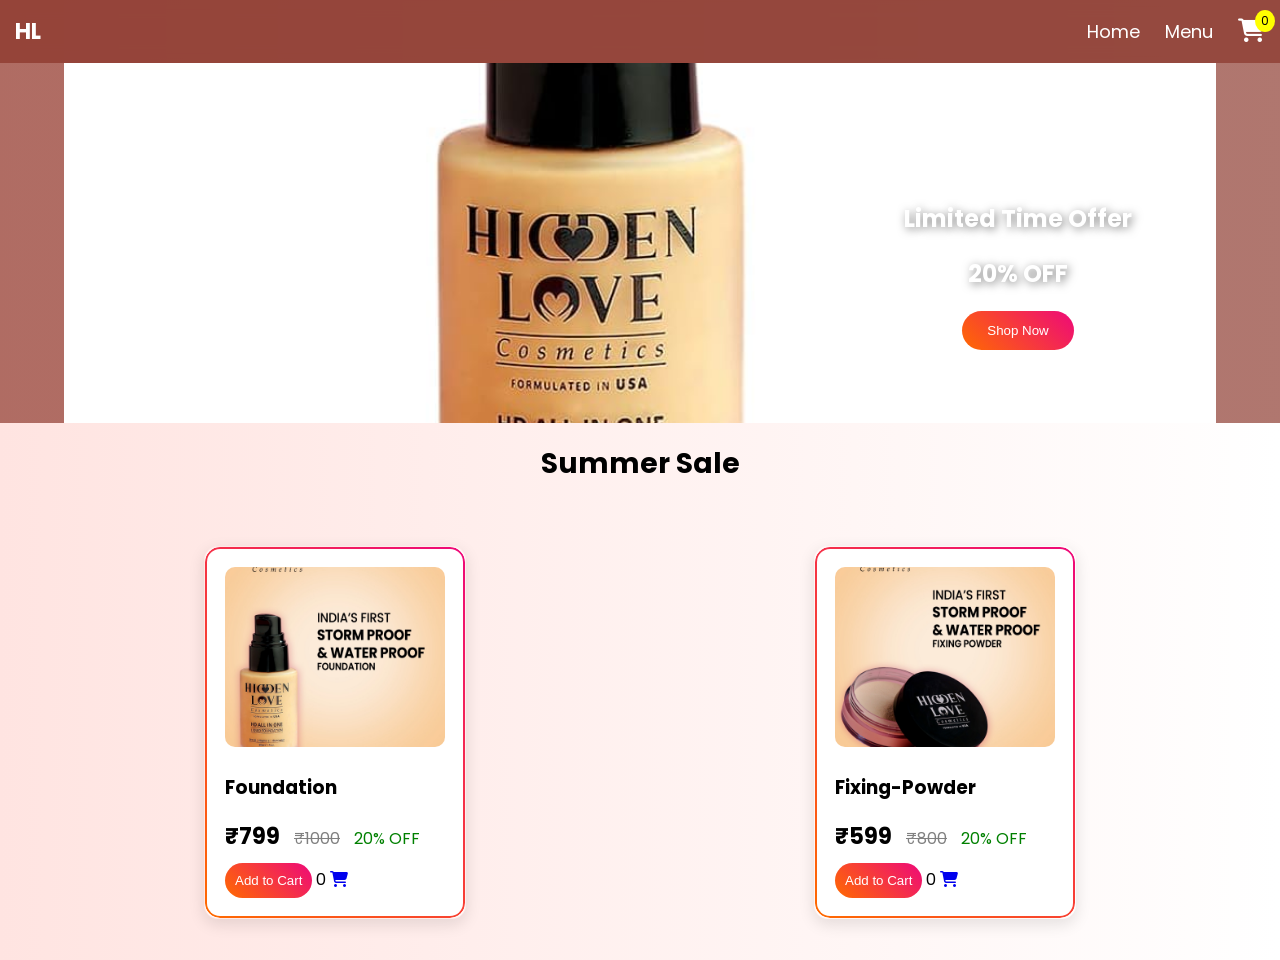
==== index.html @ dcf5c952 "Update index.html" ====
<!DOCTYPE html>
<html>

<head>
    <title>Hidden Love</title>
    <link rel="stylesheet" href="style.css">
    <link rel="stylesheet" href="https://cdnjs.cloudflare.com/ajax/libs/font-awesome/6.5.0/css/all.min.css">
    <link href="https://fonts.googleapis.com/css2?family=Poppins&display=swap" rel="stylesheet">
</head>

<body>

    <!-- Navbar -->

    <header>

        <div class="logo">HL</div>

       <nav>
    <a href="#">Home</a>

    <a href="menu.html">Menu</a>

    <a href="cart.html" class="cart-icon">
        <i class="fa-solid fa-cart-shopping"></i>
        <span id="cart-count">0</span>
    </a>
</nav>



    </header>

    

    <!-- Banner -->

    <section class="banner">

        <div class="slider">

            <img class="slide" src="banner1.jpg">
            <img class="slide" src="banner2.jpg">

        </div>

        <div class="banner-text">

            <h2>Limited Time Offer</h2>

            <h1>20% OFF</h1>

         <button onclick="window.location.href='menu.html'">
                Shop Now
            </button>


        </div>

    </section>


    <!-- Summer Sale -->



    <h2 class="title">Summer Sale</h2>

    <section class="products">

       <div class="card">

    <img src="foundation.jpg" alt="foundation"
         onclick="goToProduct('Foundation', 799, 'foundation.jpg')"
         style="cursor:pointer;">

    <h3 onclick="goToProduct('Foundation', 799, 'foundation.jpg')"
        style="cursor:pointer;">
        Foundation
    </h3>

    <div class="price">
        <span class="new">₹799</span>
        <span class="old">₹1000</span>
        <span class="off">20% OFF</span>
    </div>

    <button onclick="addToCart('Foundation', 799, 'foundation.jpg')">
        Add to Cart
    </button>

    <span id="qty-foundation">0</span>
           <a href="cart.html" class="cart-icon"> <i class="fa-solid fa-cart-shopping"></i> </a>

</div>

        <div class="card">

    <img src="fixing-Powder.jpg" alt="fixing powder"
         onclick="goToProduct('Fixing powder', 599, 'fixing-Powder.jpg')"
         style="cursor:pointer;">

    <h3 onclick="goToProduct('Fixing powder', 599, 'fixing-Powder.jpg')"
        style="cursor:pointer;">
        Fixing-Powder
    </h3>

    <div class="price">
        <span class="new">₹599</span>
        <span class="old">₹800</span>
        <span class="off">20% OFF</span>
    </div>

    <button onclick="addToCart('Fixing powder', 599, 'fixing-Powder.jpg')">
        Add to Cart
    </button>

    <span id="qty-fixingpowder">0</span>
            <a href="cart.html" class="cart-icon"> <i class="fa-solid fa-cart-shopping"></i> </a>

            

</div>
    </section>

    <script src="script.js"></script>

</body>

</html>
---- style.css ----
body {
    margin: 0;
    font-family: 'Poppins', sans-serif;
    background: linear-gradient(to right, #ffe4e1, #fff);
}

/* Navbar */

header {
    display: flex;
    justify-content: space-between;
    align-items: center;
    padding: 15px;
    background: rgba(123, 28, 15, 0.8);
    color: white;
    backdrop-filter: blur(10px);
    position: sticky;
    top: 0;
    z-index: 1000;
}

* {
    transition: all 0.3s ease;
}

.logo {
    font-size: 22px;
    font-weight: bold;
    cursor: pointer;
    text-decoration: none;
    color: white;
}

.logo:hover {
    color: yellow;
}

nav a {
    margin: 0;
    color: white;
    text-decoration: none;
    
}


nav {
    display: flex;
    gap: 25px;
    align-items: center;
}

nav i {
    font-size: 22px;
}

nav a i {
    font-size: 24px;
    display: inline-block;
}

nav a i {
    color: white;
}

/* Banner */

.banner {
    position: relative;

}

.banner {
    width: 100%;
    height: 40vh;
    overflow: hidden;
    background:
        linear-gradient(rgba(123, 28, 15, 0.6), rgba(123, 28, 15, 0.6)),
        url("banner.jpg");

    background-size: cover;
    background-position: center;
    display: flex;
    justify-content: center;
    align-items: center;
}

.banner-text {
    position: absolute;
    top: 30%;
    right: 10%;
    color: white;
    text-align: center;
}
.banner-text {
    backdrop-filter: blur(5px);
    padding: 10px 20px;
    border-radius: 10px;
}
.card:hover {
    box-shadow: 0 15px 30px rgba(238, 9, 121, 0.3);
}
.card button:active {
    transform: scale(0.95);
}


.banner-text button {
    background: linear-gradient(45deg, #ff6a00, #ee0979);
    color: white;
    padding: 12px 25px;
    border: none;
    border-radius: 25px;
    cursor: pointer;
}

.banner-text button:hover {
    transform: scale(1.1);
}


.slider {
    width: 90%;
    height: 100%;
    position: relative;
}

img {
    max-width: 100%;
}

.slide {
    display: none;
    width: 100%;
    height: 100%;
    object-fit: cover;
    transition: opacity 0.5s;
}


/* Title */

.title {
    text-align: center;
    margin: 20px;

}

/* Products */

.products {
    display: grid;
    grid-template-columns: repeat(auto-fit, minmax(220px, 1fr));
    gap: 20px;
    padding: 40px;
}

.title {
    font-size: 28px;
    font-weight: bold;
}

.card {
    background: white;
    padding: 20px;
    border-radius: 15px;
    width: 100%;
    max-width: 220px;
    margin: auto;
    box-shadow: 0 5px 15px rgba(0, 0, 0, 0.1);
    cursor: pointer;
    border: 2px solid transparent;
    background-clip: padding-box;
    position: relative;
}

.card img {
    width: 100%;
    height: 180px;
    object-fit: cover;
}

.card:hover {
    transform: translateY(-10px) scale(1.03);
    box-shadow: 0 15px 25px rgba(0, 0, 0, 0.2);
}


.price {
    margin: 10px 0;
}


.price .new {
    font-size: 22px;
    font-weight: bold;
}

.price .old {
    text-decoration: line-through;
    color: gray;
    margin-left: 10px;
}

.price .off {
    color: green;
    margin-left: 10px;
}

.card button {
    background: linear-gradient(45deg, #ff6a00, #ee0979);
    color: white;
    border: none;
    padding: 10px;
    border-radius: 20px;
    cursor: pointer;
}

.card button:hover {
    opacity: 0.8;
}

.card button {
    position: relative;
    overflow: hidden;
}

.card button::after {
    content: "";
    position: absolute;
    width: 100px;
    height: 100px;
    background: rgba(255, 255, 255, 0.5);
    top: 50%;
    left: 50%;
    transform: translate(-50%, -50%) scale(0);
    border-radius: 50%;
    opacity: 0;
}

.card button:active::after {
    transform: translate(-50%, -50%) scale(2);
    opacity: 1;
    transition: 0.4s;
}

.cart-icon {
    position: relative;
}

#cart-count {
    position: absolute;
    top: -8px;
    right: -10px;
    background: yellow;
    color: black;
    border-radius: 50%;
    padding: 2px 6px;
    font-size: 12px;
}

.cart-btn {
    background: linear-gradient(45deg, #ff6a00, #ee0979);
    color: white;
    border: none;
    padding: 10px;
    border-radius: 8px;
    cursor: pointer;
    transition: 0.3s;
}

.cart-btn:hover {
    transform: scale(1.05);
    opacity: 0.9;
}

.card img {
    border-radius: 10px;
    transition: 0.3s;
}

.card:hover img {
    transform: scale(1.05);
}

nav a:hover {
    color: yellow;
}

nav a.active {
    color: yellow;
}

.card:hover h3 {
    color: #ee0979;
}



@keyframes bounce {
    0% {
        transform: scale(1);
    }

    50% {
        transform: scale(1.4);
    }

    100% {
        transform: scale(1);
    }
}

.bounce {
    animation: bounce 0.3s;
}



.card::before {
    content: "";
    position: absolute;
    inset: 0;
    border-radius: 15px;
    padding: 2px;
    background: linear-gradient(45deg, #ff6a00, #ee0979);
    -webkit-mask:
        linear-gradient(#fff 0 0) content-box,
        linear-gradient(#fff 0 0);
    -webkit-mask-composite: xor;
    mask-composite: exclude;
}

html {
    scroll-behavior: smooth;
}

.banner-text h1,
.banner-text h2 {
    text-shadow: 2px 2px 10px rgba(0, 0, 0, 0.5);
}

/* 📱 Mobile view */
@media (max-width: 768px) {

    header {
        flex-direction: column;
        gap: 10px;
        text-align: center;
    }

    nav {
        gap: 15px;
    }

    .banner {
        height: 50vh;
    }

    

    .banner-text h1 {
        font-size: 22px;
    }

    .banner-text h2 {
        font-size: 16px;
    }

    .products {
        grid-template-columns: repeat(2, 1fr);
        padding: 20px;
    }



    .card img {
        height: 140px;
    }
}
nav a {
    font-size: 18px;
}

@media (max-width: 768px) {

    header {
        flex-direction: column;
        gap: 10px;
        text-align: center;
    }

    nav {
        gap: 15px;
    }

    nav a {
        font-size: 14px;
    }

    .banner {
        height: 35vh;  /* 🔥 correct */
    }

    .banner-text h1 {
        font-size: 22px;
    }

    .banner-text h2 {
        font-size: 16px;
    }

    .products {
        grid-template-columns: repeat(2, 1fr);
        padding: 15px;
        gap: 15px;
    }

    .card img {
        height: 140px;
    }

    .title {
        margin: 10px;
    }
    .banner {
    height: 40vh;
}

}
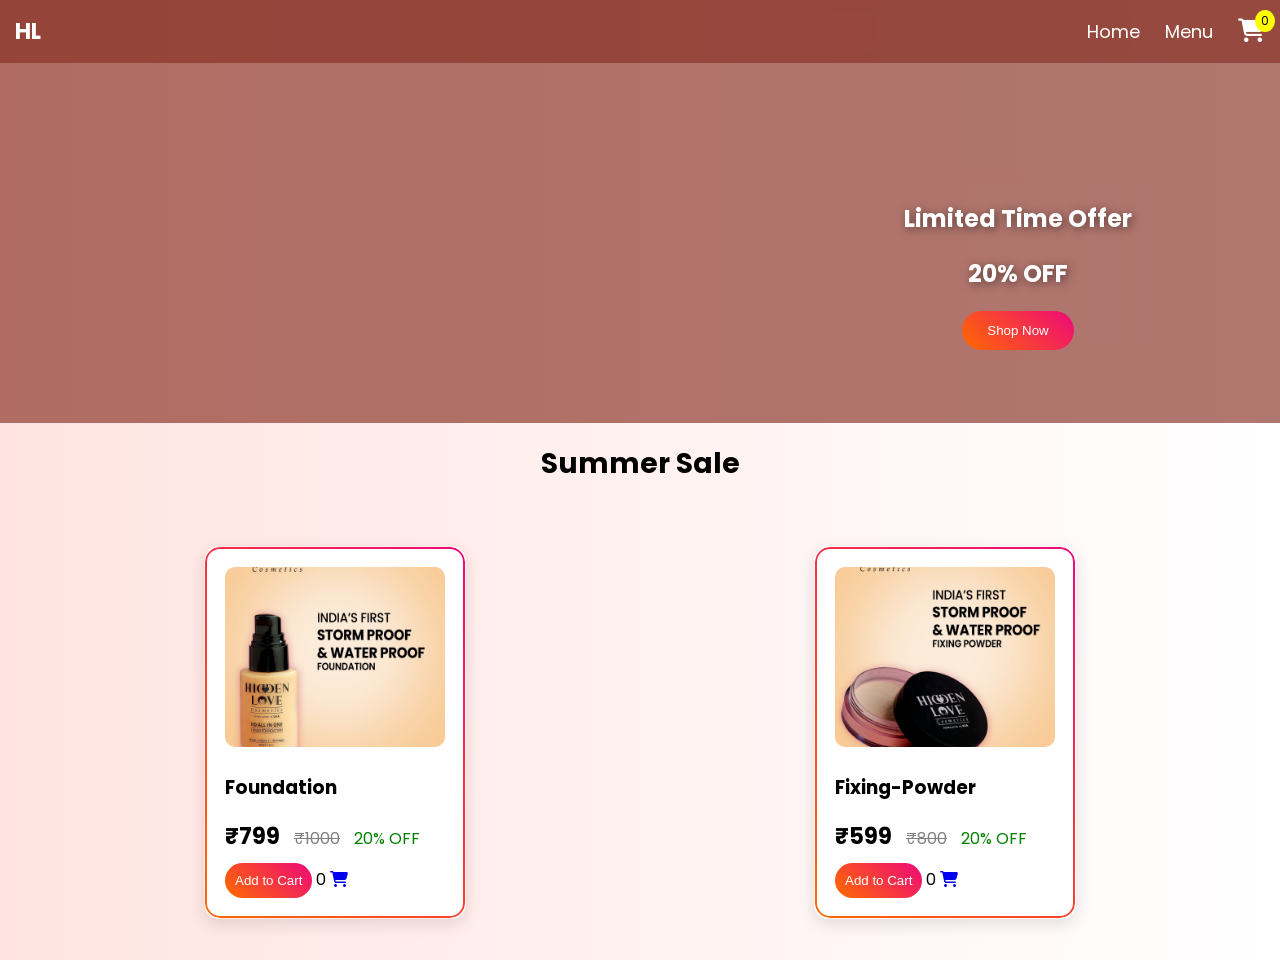
==== commit 655c66dd: "Update index.html" ====
--- a/index.html
+++ b/index.html
@@ -1,6 +1,8 @@
+
+
 <!DOCTYPE html>
 <html>
-
+    
 <head>
     <title>Hidden Love</title>
     <link rel="stylesheet" href="style.css">
@@ -71,11 +73,21 @@
        <div class="card">
 
     <img src="foundation.jpg" alt="foundation"
-         onclick="goToProduct('Foundation', 799, 'foundation.jpg')"
+         onclick="goToProduct(
+         'Foundation',
+         799,
+         'foundation.jpg',
+         'Hidden love HD All in One Liquid Foundation | Flawless Finish | Waterproof | Full Coverage | Long Lasting Glow | 30ml (Wheatish)'
+         )"
          style="cursor:pointer;">
 
-    <h3 onclick="goToProduct('Foundation', 799, 'foundation.jpg')"
-        style="cursor:pointer;">
+    <h3 onclick="goToProduct(
+        'Foundation',
+        799,
+        'foundation.jpg',
+        'Hidden love HD All in One Liquid Foundation | Flawless Finish | Waterproof | Full Coverage | Long Lasting Glow | 30ml (Wheatish)'
+    )"
+    style="cursor:pointer;">
         Foundation
     </h3>
 
@@ -91,17 +103,25 @@
 
     <span id="qty-foundation">0</span>
            <a href="cart.html" class="cart-icon"> <i class="fa-solid fa-cart-shopping"></i> </a>
-
 </div>
-
-        <div class="card">
+<div class="card">
 
     <img src="fixing-Powder.jpg" alt="fixing powder"
-         onclick="goToProduct('Fixing powder', 599, 'fixing-Powder.jpg')"
+         onclick="goToProduct(
+         'Fixing powder',
+         599,
+         'fixing-Powder.jpg',
+         'Hidden Love Water Proof Loose Powder | Long Lasting Matte Finish | Oil Control | Smooth Coverage | 9 gm (Wheatish)'
+         )"
          style="cursor:pointer;">
 
-    <h3 onclick="goToProduct('Fixing powder', 599, 'fixing-Powder.jpg')"
-        style="cursor:pointer;">
+    <h3 onclick="goToProduct(
+        'Fixing powder',
+        599,
+        'fixing-Powder.jpg',
+        'Hidden Love Water Proof Loose Powder | Long Lasting Matte Finish | Oil Control | Smooth Coverage | 9 gm (Wheatish)'
+    )"
+    style="cursor:pointer;">
         Fixing-Powder
     </h3>
 
@@ -127,4 +147,4 @@
 
 </body>
 
-</html>
+</html> 
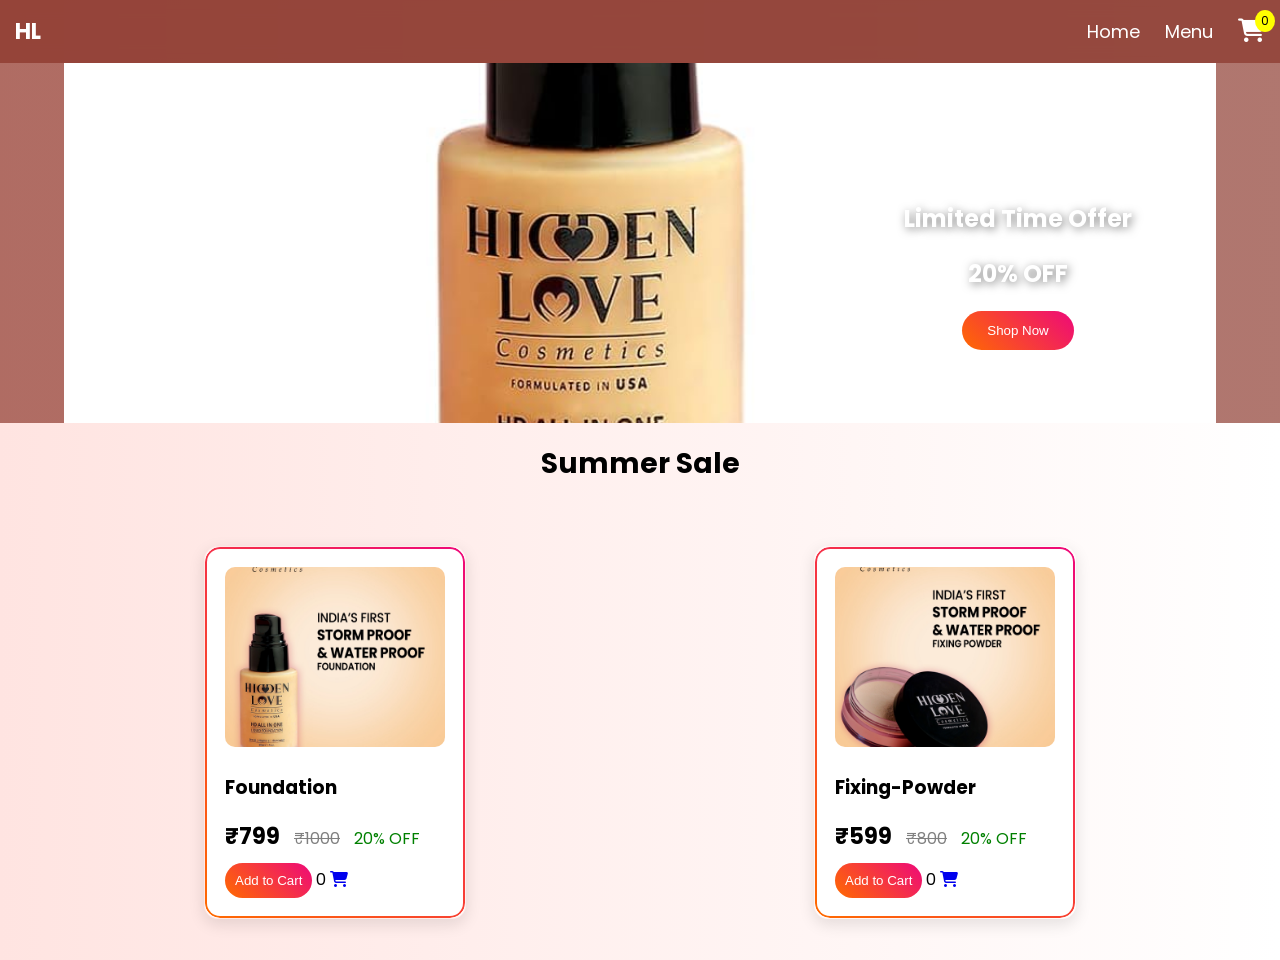
==== commit 3d828771: "Update index.html" ====
--- a/index.html
+++ b/index.html
@@ -97,9 +97,14 @@
         <span class="off">20% OFF</span>
     </div>
 
-    <button onclick="addToCart('Foundation', 799, 'foundation.jpg')">
-        Add to Cart
-    </button>
+    <button onclick="addToCart(
+'Foundation',
+799,
+'foundation.jpg',
+'Hidden love HD All in One Liquid Foundation | Flawless Finish | Waterproof | Full Coverage | Long Lasting Glow | 30ml (Wheatish)'
+)">
+Add to Cart
+</button>
 
     <span id="qty-foundation">0</span>
            <a href="cart.html" class="cart-icon"> <i class="fa-solid fa-cart-shopping"></i> </a>
@@ -131,9 +136,14 @@
         <span class="off">20% OFF</span>
     </div>
 
-    <button onclick="addToCart('Fixing powder', 599, 'fixing-Powder.jpg')">
-        Add to Cart
-    </button>
+    <button onclick="addToCart(
+'Fixing powder',
+599,
+'fixing-Powder.jpg',
+'Hidden Love Water Proof Loose Powder | Long Lasting Matte Finish | Oil Control | Smooth Coverage | 9 gm (Wheatish)'
+)">
+Add to Cart
+</button>
 
     <span id="qty-fixingpowder">0</span>
             <a href="cart.html" class="cart-icon"> <i class="fa-solid fa-cart-shopping"></i> </a>
